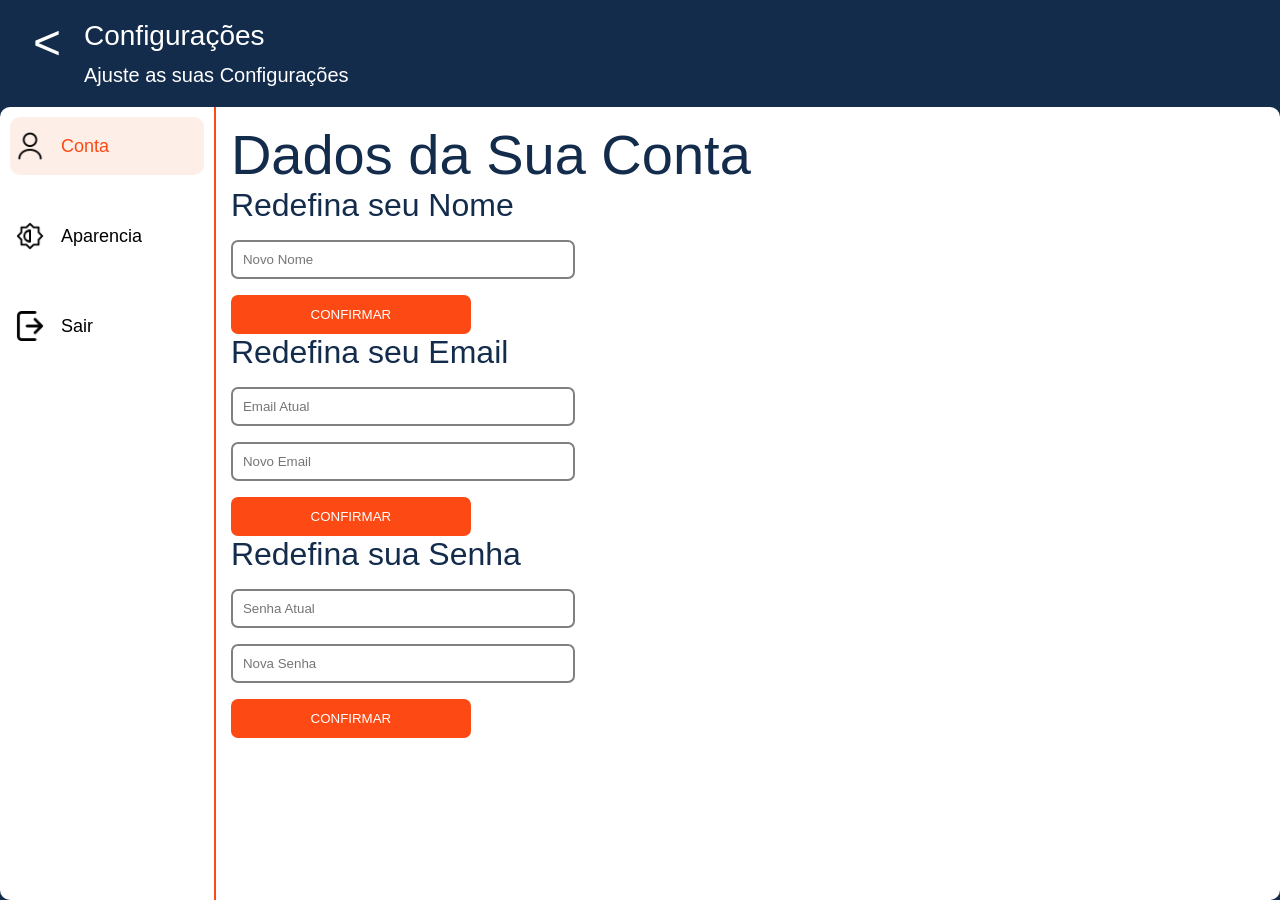
==== configuracoes.html @ 5a4b13f3 "inicio da tela de configurações, ainda em estagio apenas de tal sem funcionalidades, parte 1 da tela" ====
<!DOCTYPE html>
<html lang="en">

<head>
    <meta charset="UTF-8">
    <meta name="viewport" content="width=device-width, initial-scale=1.0">
    <link rel="icon" type="image/png" href="img/miniLogo.png">
    <title>Corta Ai</title>
    <link rel="stylesheet" href="css/config.css">
</head>

<body>
    <div id="nav">
        <div id="voltar">
            <a href="home.html"> < </a> 
        </div> 
        <div id="textoNav">
                <span id="configTexto">Configurações</span>
                <span id="configTextinho">Ajuste as suas Configurações</span>
        </div>
    </div>
    <div id="tela">
        <div id="itens">
            <div id="conta" class="menuItens ativo">
                <img src="img/conta.png" alt="">
                <span>Conta</span>
            </div>

            <div id="aparencia" class="menuItens">
                <img src="img/aparencia.png" alt="">
                <span>Aparencia</span>
            </div>
            <div id="sair" class="menuItens">
                <img src="img/sair.png" alt="">
                <span>Sair</span>
            </div>
        </div>
        <div id="telaConta">
            <span id="textoDados">Dados da Sua Conta</span>
            <div id="redefinaNome" class="redefinir">
                <label>Redefina seu Nome</label>
                <input type="text" placeholder="Novo Nome">
                <button class="botaoOk">CONFIRMAR</button>
            </div>
            <div id="redefinaEmail" class="redefinir">
                <label>Redefina seu Email</label>
                <input type="email" placeholder="Email Atual">
                <input type="email" placeholder="Novo Email">
                <button class="botaoOk">CONFIRMAR</button>
            </div>
            <div id="redefinaSenha" class="redefinir">
                <label>Redefina sua Senha</label>
                <input type="password" placeholder="Senha Atual">
                <input type="password" placeholder="Nova Senha">
                <button class="botaoOk">CONFIRMAR</button>
            </div>
        </div>
    </div>
</body>

</html>
---- css/config.css ----
:root {
    --cor-principal: rgb(20, 44, 76);
    --cor-secundaria: rgb(253, 73, 19);
    --cor-tercearia: rgb(255, 255, 255);
    --laranja-selecionado: rgb(254, 238, 232);
    --preto-texto: rgb(0, 0, 0);
}

body {
    display: flex;
    flex-direction: column;
    margin: 0;
    padding: 0;
    height: 100vh;
    background-color: var(--cor-principal);
    font-family: 'Gill Sans', 'Gill Sans MT', Calibri, 'Trebuchet MS', sans-serif;
}

#nav {
    height: 5rem;
    background-color: var(--cor-principal);
    display: flex;
    padding: 15px;
    color: var(--cor-tercearia);
    width: 100%;
}

#voltar {
    height: 100%;
    width: 5%;
    font-size: 3rem;
    justify-content: center;
    text-align: center;
}

#textoNav {
    display: flex;
    flex-direction: column;
    gap: 0.75rem;
    padding: 5px;
}

#configTexto  {
    font-size: 1.75rem;
}

#configTextinho {
    font-size: 1.25rem;
}

a {
    color: var(--cor-tercearia);
    text-decoration: none;
}


#tela {
    height: 100%;
    width: 100%;
    display: flex;
    border-radius: 10px;
    background-color: var(--cor-tercearia);
}

#itens {
    width: 15rem;
    padding: 10px;
    border: none;
    border-right: 2px solid var(--cor-secundaria);
    display: flex;
    flex-direction: column;
    gap: 2rem;
}

.menuItens {
    width: 95%;
    height: 3rem;
    display: flex;
    justify-content: start;
    align-items: center;
    padding: 5px;
    gap: 1rem;
    color: var(--preto-texto);
    border-radius: 10px;
    font-size: large;
}

.ativo {
    background-color: var(--laranja-selecionado);
    color: var(--cor-secundaria);
}

#textoDados {
    color: var(--cor-principal);
    font-size: 3.5rem;
}

label {
    display: block;
    color: var(--cor-principal);
    font-size: 2rem;
}

input {
    border: 2px solid gray;
    padding: 10px;
    border-radius: 7px;
    width: 20rem;
}

.redefinir {
    display: flex;
    flex-direction: column;
    gap: 1rem;
}

.botaoOk {
    width: 15rem;
    padding: 10px;
    background-color: var(--cor-secundaria);
    color: var(--cor-tercearia);
    border: 2px solid var(--cor-secundaria);
    border-radius: 7px;
}

#telaConta {
    padding: 15px;
    width: 100%;
    overflow-y: auto;
    overflow-x: hidden;
}

img {
    height: 30px;
}

a:hover {
    color: var(--cor-secundaria);
}
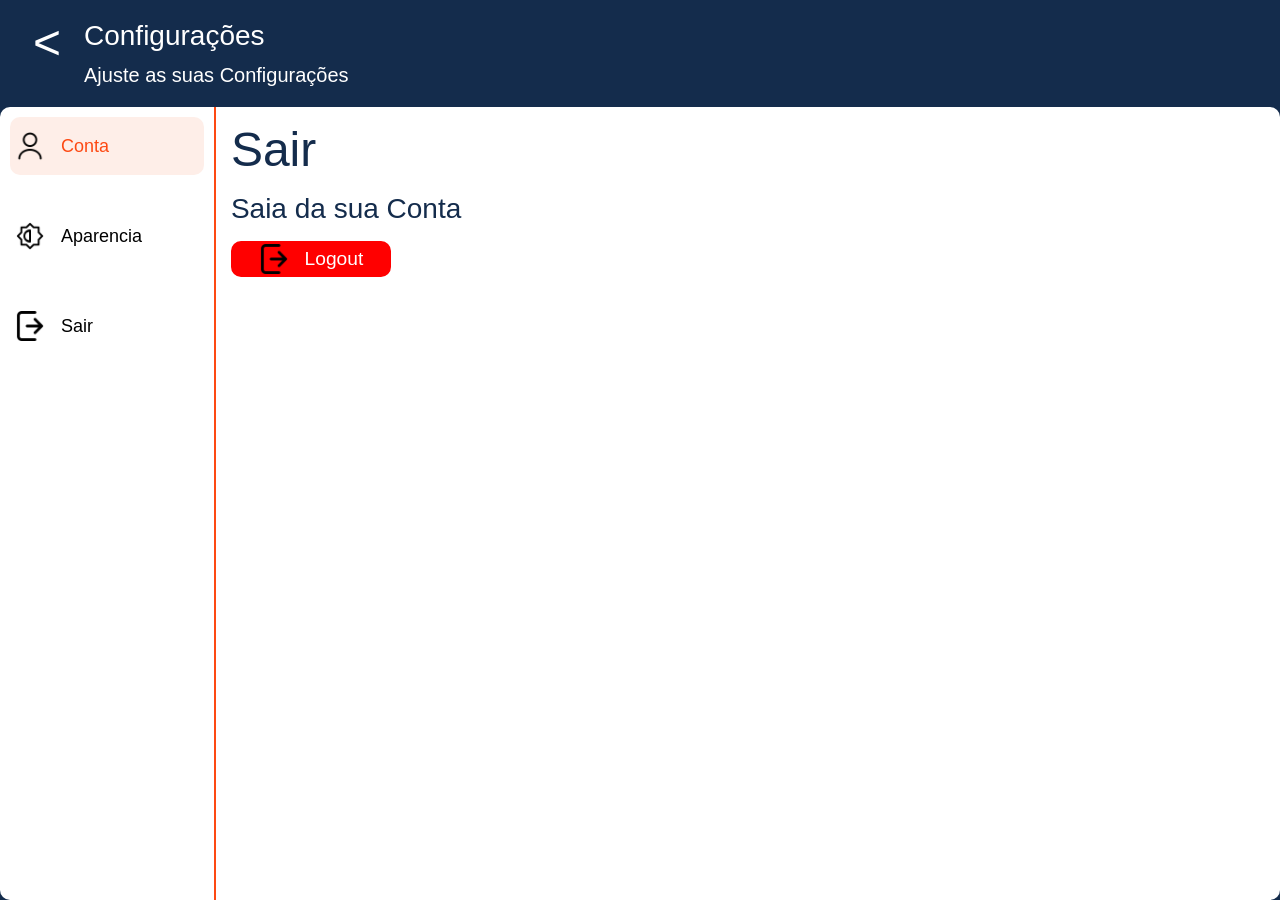
==== commit 4707a0f6: "parte 2 da tela de configurações, terminado o html e iniciado o js da config ja com o logout" ====
--- a/configuracoes.html
+++ b/configuracoes.html
@@ -12,11 +12,10 @@
 <body>
     <div id="nav">
         <div id="voltar">
-            <a href="home.html"> < </a> 
-        </div> 
-        <div id="textoNav">
-                <span id="configTexto">Configurações</span>
-                <span id="configTextinho">Ajuste as suas Configurações</span>
+            <a href="home.html">
+                < </a> </div> <div id="textoNav">
+                    <span id="configTexto">Configurações</span>
+                    <span id="configTextinho">Ajuste as suas Configurações</span>
         </div>
     </div>
     <div id="tela">
@@ -39,23 +38,38 @@
             <span id="textoDados">Dados da Sua Conta</span>
             <div id="redefinaNome" class="redefinir">
                 <label>Redefina seu Nome</label>
-                <input type="text" placeholder="Novo Nome">
-                <button class="botaoOk">CONFIRMAR</button>
+                <input type="text" placeholder="Novo Nome" id="inputNome">
+                <button class="botaoOk" id="confirmarNome">CONFIRMAR</button>
             </div>
             <div id="redefinaEmail" class="redefinir">
                 <label>Redefina seu Email</label>
-                <input type="email" placeholder="Email Atual">
-                <input type="email" placeholder="Novo Email">
-                <button class="botaoOk">CONFIRMAR</button>
+                <input type="email" placeholder="Email Atual" id="inputEmailAtual">
+                <input type="email" placeholder="Novo Email" id="inputEmailNovo">
+                <button class="botaoOk" id="confirmarEmail">CONFIRMAR</button>
             </div>
             <div id="redefinaSenha" class="redefinir">
                 <label>Redefina sua Senha</label>
-                <input type="password" placeholder="Senha Atual">
-                <input type="password" placeholder="Nova Senha">
-                <button class="botaoOk">CONFIRMAR</button>
+                <input type="password" placeholder="Senha Atual" id="inputSenhaAtual">
+                <input type="password" placeholder="Nova Senha" id="inputSenhaNova">
+                <button class="botaoOk" id="confirmarSenha">CONFIRMAR</button>
             </div>
         </div>
+        <div id="telaAparencia">
+            <span id="textoDados">Aparencia</span>
+            <label> Mude o Tema </label>
+            <div id="botoesTema">
+                <button id="temaClaro" class="temas">Tema Claro</button>
+                <button id="temaEscuro" class="temas">Tema Escuro</button>
+            </div>
+        </div>
+        <div id="telaSair">
+            <span id="textoDados">Sair</span>
+            <label>Saia da sua Conta</label>
+            <button id="botaoSair"><img src="img/sair.png">Logout</button>
+        </div>
     </div>
+
+    <script src="js/config.js"></script>
 </body>
 
 </html>
--- a/css/config.css
+++ b/css/config.css
@@ -12,6 +12,7 @@
     margin: 0;
     padding: 0;
     height: 100vh;
+    width: 100vw;
     background-color: var(--cor-principal);
     font-family: 'Gill Sans', 'Gill Sans MT', Calibri, 'Trebuchet MS', sans-serif;
 }
@@ -55,8 +56,8 @@
 
 
 #tela {
-    height: 100%;
-    width: 100%;
+    height: 100vh;
+    width: 100vw;
     display: flex;
     border-radius: 10px;
     background-color: var(--cor-tercearia);
@@ -83,6 +84,7 @@
     color: var(--preto-texto);
     border-radius: 10px;
     font-size: large;
+    cursor: pointer;
 }
 
 .ativo {
@@ -92,13 +94,13 @@
 
 #textoDados {
     color: var(--cor-principal);
-    font-size: 3.5rem;
+    font-size: 3rem;
 }
 
 label {
     display: block;
     color: var(--cor-principal);
-    font-size: 2rem;
+    font-size: 1.75rem;
 }
 
 input {
@@ -106,6 +108,8 @@
     padding: 10px;
     border-radius: 7px;
     width: 20rem;
+    outline: none;
+    font-size: large;
 }
 
 .redefinir {
@@ -116,24 +120,100 @@
 
 .botaoOk {
     width: 15rem;
-    padding: 10px;
+    height: 3rem;
+    color: var(--cor-tercearia);
     background-color: var(--cor-secundaria);
-    color: var(--cor-tercearia);
     border: 2px solid var(--cor-secundaria);
-    border-radius: 7px;
+    border-radius: 10px;
+    transition: transform 0.6s ease;
+    font-weight: bold;
+    cursor: pointer;
 }
 
 #telaConta {
+    display: none;
     padding: 15px;
     width: 100%;
     overflow-y: auto;
     overflow-x: hidden;
 }
 
+#telaAparencia {
+    padding: 15px;
+    width: 100%;
+    overflow-y: auto;
+    overflow-x: hidden;
+    display: none;
+    flex-direction: column;
+    gap: 1rem;
+}
+
+#telaSair {
+    padding: 15px;
+    width: 100%;
+    overflow-y: auto;
+    overflow-x: hidden;
+    gap: 1rem;
+    display: flex;
+    flex-direction: column;
+}
+
+.temas {
+    width: 7rem;
+    height: 3rem;
+    border: 2px solid;
+    border-radius: 10px;
+    cursor: pointer;
+}
+
+#temaClaro {
+    background-color: var(--laranja-selecionado);
+    color: var(--cor-secundaria);
+    border-color: var(--laranja-selecionado);
+}
+
+#temaEscuro {
+    background-color: var(--cor-principal);
+    color: var(--cor-tercearia);
+    border-color: var(--cor-principal);
+}
+
+#botoesTema {
+    display: flex;
+    gap: 1.5rem;
+}
+
+#botaoSair {
+    width: 10rem;
+    background-color: red;
+    border: 2px solid red;
+    color: var(--cor-tercearia);
+    border-radius: 10px;
+    font-size: larger;
+    display: flex;
+    align-items: center;
+    justify-content: center;
+    gap: 1rem;
+    cursor: pointer;
+}
+
 img {
     height: 30px;
 }
 
 a:hover {
     color: var(--cor-secundaria);
+}
+
+input:focus {
+    border-color: var(--cor-secundaria);
+}
+
+button:hover {
+    transform: scale(1.05);
+}
+
+.menuItens:hover {
+    background-color: var(--laranja-selecionado);
+    color: var(--cor-secundaria);
 }
